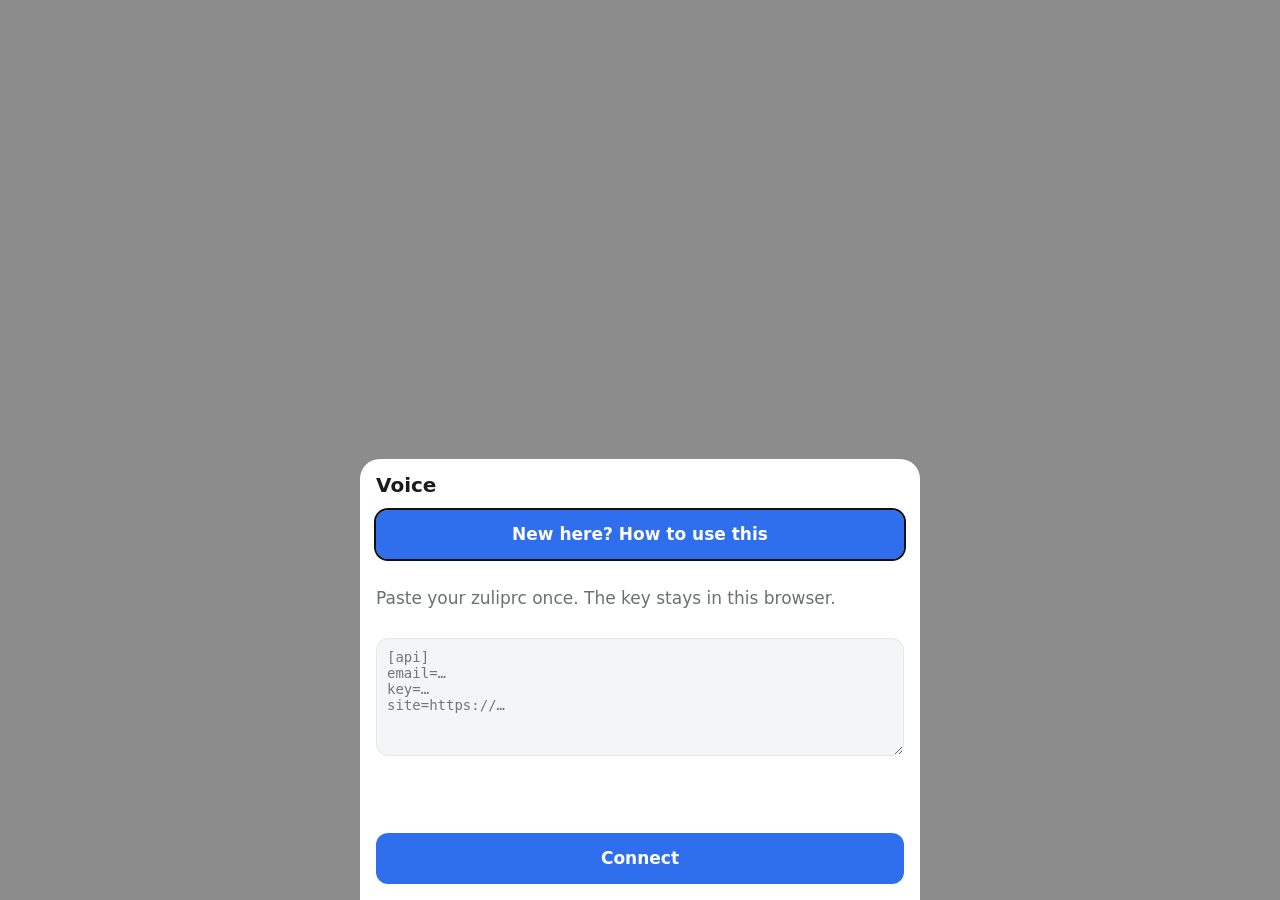
==== index.html @ 20e41943 "v2.0-44f4386be7: only the urgent channel is urgent" ====
<!doctype html>
<html lang="en">
<head>
<meta charset="utf-8">
<meta name="viewport" content="width=device-width,initial-scale=1,viewport-fit=cover,interactive-widget=resizes-content">
<meta name="theme-color" content="#ffffff" media="(prefers-color-scheme: light)">
<meta name="theme-color" content="#000000" media="(prefers-color-scheme: dark)">
<meta name="apple-mobile-web-app-capable" content="yes">
<meta name="color-scheme" content="light dark">
<title>Voice</title>
<link rel="stylesheet" href="app.css?v=44f4386be7">
</head>
<body>
<div id="app" hidden>
  <main id="feed" aria-label="Conversation"></main>
  <button id="jump" hidden>Jump to playing</button>
  <button id="first-unread" class="icon" aria-label="Scroll to first unread message"><svg viewBox="0 0 24 24" class="i"><path d="M6 4h12M12 20V9M6.5 14.5L12 9l5.5 5.5"/></svg></button>
  <div id="net" hidden>No connection. Messages and audio will resume by themselves.</div>
  <div id="banner" hidden></div>
  <!-- 🧑 "let's just move all the control to the bottom of the screen" -->
  <footer id="dock">
    <div id="mode-banner" hidden><b id="mode-name"></b> <span id="mode-hint"></span></div>
    <header id="bar">
      <button id="agent" class="chip" aria-label="Choose agent"><span id="agent-name">…</span><svg viewBox="0 0 24 24" class="i"><path d="M6 9l6 6 6-6"/></svg><b id="agent-unread" hidden></b></button>
      <span class="grow"></span>
      <button id="conn" class="chip quiet" aria-label="Connection and debug"><i id="conn-dot"></i><span id="conn-text"></span></button>
      <button id="settings" class="icon" aria-label="Settings"><svg viewBox="0 0 24 24" class="i"><circle cx="12" cy="12" r="3"/><path d="M12 2v3M12 19v3M2 12h3M19 12h3M4.9 4.9l2.1 2.1M17 17l2.1 2.1M4.9 19.1L7 17M17 7l2.1-2.1"/></svg></button>
    </header>
    <div id="transport">
      <button id="prev" class="icon" aria-label="Previous message"><svg viewBox="0 0 24 24" class="i"><path d="M6 5v14M19 5L9 12l10 7z"/></svg></button>
      <button id="play" class="icon big" aria-label="Play"><svg viewBox="0 0 24 24" class="i play"><path d="M8 5l11 7-11 7z"/></svg><svg viewBox="0 0 24 24" class="i pause"><path d="M8 5v14M16 5v14"/></svg><span class="spin"></span></button>
      <button id="next" class="icon" aria-label="Next message"><svg viewBox="0 0 24 24" class="i"><path d="M18 5v14M5 5l10 7-10 7z"/></svg></button>
      <button id="find" class="icon" aria-label="Switch agent"><svg viewBox="0 0 24 24" class="i"><circle cx="11" cy="11" r="6"/><path d="M16 16l4 4"/></svg></button>
      <span class="grow"></span>
      <button id="slower" class="icon sm" aria-label="Slower">−</button>
      <span id="rate">1.0×</span>
      <button id="faster" class="icon sm" aria-label="Faster">+</button>
      <button id="auto" class="chip" aria-pressed="true">Auto</button>
    </div>
    <form id="composer" autocomplete="off">
      <div id="field">
        <textarea id="draft" rows="1" placeholder="Message" enterkeyhint="send" aria-label="Message"></textarea>
        <canvas id="level" width="120" height="24" hidden></canvas>
      </div>
      <button type="button" id="cancel-rec" class="icon" aria-label="Discard recording" hidden><svg viewBox="0 0 24 24" class="i"><path d="M6 6l12 12M18 6L6 18"/></svg></button>
      <button type="button" id="next-unread" class="icon round" hidden aria-label="Next agent with unread messages"><span class="arrow">⇥</span><span id="next-unread-count"></span></button>
      <button type="button" id="prev-agent" class="icon round" hidden aria-label="Back to the previous agent"><span class="arrow">↩</span><span id="prev-agent-name"></span></button>
      <button type="button" id="attach" class="icon round" aria-label="Attach a file or photo"><svg viewBox="0 0 24 24" class="i"><path d="M21 11l-8.5 8.5a5 5 0 01-7-7L14 4a3.5 3.5 0 015 5l-8.5 8.5a2 2 0 01-3-3L15 7"/></svg></button><input type="file" id="attach-input" multiple hidden>
      <button type="button" id="listen" class="icon round" data-state="off" aria-label="Voice control: off"><svg viewBox="0 0 24 24" class="i"><path d="M3 12h2M7 8v8M11 5v14M15 8v8M19 10v4"/></svg><span id="listen-label"></span></button>
      <button type="button" id="mic" class="icon round" aria-label="Dictate"><svg viewBox="0 0 24 24" class="i mic"><rect x="9" y="3" width="6" height="12" rx="3"/><path d="M5 11a7 7 0 0014 0M12 18v3"/></svg><svg viewBox="0 0 24 24" class="i done"><path d="M5 13l4 4L19 7"/></svg></button>
      <button type="submit" id="send" class="icon round accent" aria-label="Send" disabled><svg viewBox="0 0 24 24" class="i"><path d="M12 19V5M5 12l7-7 7 7"/></svg></button>
    </form>
  </footer>
  <div id="toast" hidden></div>
  <div id="tap-flash" aria-hidden="true"></div>
</div>

<dialog id="picker" aria-label="Choose agent"><div class="sheet">
  <div class="sheet-head"><input id="search" type="search" placeholder="Search agents" autocomplete="off" autocapitalize="none" spellcheck="false"><button class="close icon" data-close aria-label="Close"><svg viewBox="0 0 24 24" class="i"><path d="M6 6l12 12M18 6L6 18"/></svg></button></div>
  <ul id="topics"></ul>
</div></dialog>

<dialog id="keys-sheet" aria-label="Keyboard shortcuts"><div class="sheet">
  <div class="sheet-head"><h2>Keyboard shortcuts</h2><button class="close icon" data-close aria-label="Close"><svg viewBox="0 0 24 24" class="i"><path d="M6 6l12 12M18 6L6 18"/></svg></button></div>
  <section><dl class="keys">
    <dt>Space</dt><dd>play / pause</dd>
    <dt>&larr; / &rarr;</dt><dd>previous / next chunk</dd>
    <dt>Shift + &larr; / &rarr;</dt><dd>previous / next message</dd>
    <dt>[ / ]</dt><dd>slower / faster</dd>
    <dt>a</dt><dd>auto-read on / off</dd>
    <dt>m</dt><dd>dictate; again: stop and keep text</dd>
    <dt>Esc</dt><dd>discard recording; leave the text box</dd>
    <dt>Enter</dt><dd>send (in the text box)</dd>
    <dt>i</dt><dd>type a reply</dd>
    <dt>/</dt><dd>find agent</dd>
    <dt>Alt + &uarr; / &darr;</dt><dd>previous / next agent in the list</dd>
    <dt>v</dt><dd>voice control on / off</dd>
    <dt>?</dt><dd>this list</dd>
  </dl></section>
</div></dialog>

<dialog id="settings-sheet" aria-label="Settings"><div class="sheet">
  <div class="sheet-head"><h2>Settings</h2><button class="close icon" data-close aria-label="Close"><svg viewBox="0 0 24 24" class="i"><path d="M6 6l12 12M18 6L6 18"/></svg></button></div>
  <section>
    <label class="row"><span>Autoplay new messages</span><input id="set-auto" type="checkbox"></label>
    <label class="row"><span>Voice control</span><input id="set-voice" type="checkbox"></label>
    <label class="row"><span>End phrase (default: tomato; to say the word itself, say "roo" or type it)</span><input id="set-phrase" type="text" autocapitalize="none" autocomplete="off" spellcheck="false" style="flex:1;max-width:55%;font:inherit;padding:6px 10px;border-radius:10px;border:1px solid var(--line);background:var(--panel);color:inherit"></label>
    <p class="muted" style="font-size:13px"><b><span class="mn" data-m="input">input</span> mode:</b> say the start word ("attention"), then talk: everything you say is your reply. Finish it with <b>tomato</b> (sends). Say <b>tornado</b> anywhere, in any mode, to cancel and discard at once (the old <b>cancel</b> still works through the server).<br><b><span class="mn" data-m="command">command</span> mode:</b> say the command word (default <b>potato</b>; a double thump) from standby on its own: no start word is needed. While input mode is open (including right after "attention") it does nothing. Now only commands are heard, nothing becomes text, and each one answers with a tick. They chain in one breath. Commands: <b>skip forward</b> / <b>skip backward</b> (add a count: <b>skip forward three</b>; up to ten; past the last chunk it ends reading), <b>previous message</b>, <b>next message</b>, <b>first unread</b> (or <b>unread</b>: scroll to the first unread message of this agent; playback is untouched), <b>again</b>, <b>stop</b>, <b>play</b>, <b>switch to NAME</b>, <b>switch back</b> (old <b>next</b>/<b>back</b> still work). Confirming a switch (<b>positive</b>) answers at once with the same double thump; then the new agent's unread messages start, or, if there are none, "Now on NAME" is spoken (never over a message); a falling pair means it was declined, cancelled or timed out. Answers to "Switch to NAME?": <b>positive</b> / <b>negative</b> (or yes / no), or <b>number one</b>, <b>number two</b>… Navigation and switching leave command mode; four seconds of quiet, or <b>tomato</b>, return to input mode with your draft kept.</p>
    <label class="row"><span>Cancel word (default: tornado; discards what you are saying, anywhere)</span><input id="set-cancel" type="text" autocapitalize="none" autocomplete="off" spellcheck="false" style="flex:1;max-width:55%;font:inherit;padding:6px 10px;border-radius:10px;border:1px solid var(--line);background:var(--panel);color:inherit"></label>
    <p class="muted" style="font-size:13px">Only the default cancel word is also recognised on the phone itself (instant). A different word is recognised by the server after you stop talking: slower.</p>
    <label class="row"><span>Command word (default: potato)</span><input id="set-cmd" type="text" autocapitalize="none" autocomplete="off" spellcheck="false" style="flex:1;max-width:55%;font:inherit;padding:6px 10px;border-radius:10px;border:1px solid var(--line);background:var(--panel);color:inherit"></label>
    <label class="row"><span>Start word (default: attention)</span><input id="set-start" type="text" autocapitalize="none" autocomplete="off" spellcheck="false" style="flex:1;max-width:55%;font:inherit;padding:6px 10px;border-radius:10px;border:1px solid var(--line);background:var(--panel);color:inherit"></label>
    <label class="row"><span>Long silence finishes a reply (seconds, 0 = off)</span><input id="set-silence" type="number" min="0" max="30" step="1" style="width:70px;font:inherit;padding:6px 10px;border-radius:10px;border:1px solid var(--line);background:var(--panel);color:inherit"></label>
    <label class="row"><span>On-device keyword recognition (on by default; uses about 300 MB more memory, turn off if the page reloads on its own)</span><input id="set-kws" type="checkbox"></label>
    <label class="row"><span>Ask "Switch to X?" before a voice switch with one clear match (off: switch at once; say switch again if it is wrong)</span><input id="set-switch-confirm" type="checkbox"></label>
    <label class="row"><span>Hide attachments</span><input id="set-hide-att" type="checkbox"></label>
    <label class="row"><span>Speed <b id="set-rate-text"></b></span><input id="set-rate" type="range" min="0.5" max="3" step="0.1"></label>
  </section>
  <section>
    <button id="open-keys" class="wide">Keyboard shortcuts (?)</button>
    <button id="open-debug" class="wide">Connection and debug log</button>
    <button id="reload" class="wide">Reload app</button>
  </section>
  <section>
    <p class="muted" id="account-text"></p>
    <button id="sign-out" class="wide danger">Sign out…</button>
  </section>
</div></dialog>

<dialog id="debug-sheet" aria-label="Debug"><div class="sheet full">
  <div class="sheet-head"><h2>Debug</h2><button class="close icon" data-close aria-label="Close"><svg viewBox="0 0 24 24" class="i"><path d="M6 6l12 12M18 6L6 18"/></svg></button></div>
  <pre id="debug-status"></pre>
  <div class="debug-actions"><button id="dbg-copy">Copy all</button><button id="dbg-send">Send to server</button><button id="dbg-ping">Test voice</button><button id="dbg-kick">Reconnect</button><button id="dbg-clear">Clear</button><button onclick="location.href='test.html'">Self-test</button></div>
  <pre id="debug-log"></pre>
</div></dialog>

<dialog id="login" aria-label="Sign in"><form class="sheet" id="login-form">
  <h2>Voice</h2>
  <a id="howto" href="using.html" target="_blank" rel="noopener">New here? How to use this</a>
  <p class="muted">Paste your zuliprc once. The key stays in this browser.</p>
  <textarea name="zuliprc" rows="6" required autocomplete="off" autocapitalize="none" spellcheck="false" placeholder="[api]&#10;email=…&#10;key=…&#10;site=https://…"></textarea>
  <p id="login-error" class="error" role="status"></p>
  <button class="wide accent">Connect</button>
</form></dialog>

<script type="module" src="app.mjs?v=44f4386be7"></script>
</body>
</html>
---- app.css ----
:root {
  --bg: #ffffff; --fg: #1b1b1f; --muted: #6b6f76; --line: #e6e7ea; --panel: #f4f5f7; --accent: #2f6fed; --accent-fg: #fff;
  --mine: #e9eef9; --hl: #fff2b8; --danger: #c62828; --ok: #2e9b57; --warn: #d9962b;
  --safe-b: env(safe-area-inset-bottom, 0px); --safe-t: env(safe-area-inset-top, 0px);
  font: 17px/1.45 -apple-system, system-ui, 'SF Pro Text', Roboto, sans-serif;
  -webkit-text-size-adjust: 100%;
}
@media (prefers-color-scheme: dark) {
  :root { --bg: #000; --fg: #ececf0; --muted: #8e9199; --line: #26272b; --panel: #17181b; --accent: #4c8dff; --mine: #1d2a44; --hl: #4a4220; --danger: #ff6b6b; }
}
* { box-sizing: border-box; -webkit-tap-highlight-color: transparent; }
/* 🧑 "Your thread switching UI on the web can be scrolled left and right. It should not be able to scroll horizontally." */
html, body { margin: 0; height: 100%; background: var(--bg); color: var(--fg); overscroll-behavior: none; overflow-x: hidden; }
body { position: fixed; inset: 0; }
[hidden] { display: none !important; }
button { font: inherit; color: inherit; background: none; border: 0; padding: 0; cursor: pointer; touch-action: manipulation; }
button:disabled { opacity: .35; }
.grow { flex: 1; }
.muted { color: var(--muted); }
.error { color: var(--danger); min-height: 1.4em; }
.i { width: 22px; height: 22px; fill: none; stroke: currentColor; stroke-width: 2; stroke-linecap: round; stroke-linejoin: round; display: block; }

#app { height: 100dvh; display: flex; flex-direction: column; position: relative; }

#bar { display: flex; align-items: center; gap: 4px; padding: 6px 8px 0 12px;
  background: color-mix(in srgb, var(--bg) 82%, transparent); backdrop-filter: blur(16px); -webkit-backdrop-filter: blur(16px); transition: transform .25s; }
#bar.away { transform: none; }   /* the bar sits in the bottom dock now: it never slides away */
.chip { display: inline-flex; align-items: center; gap: 4px; padding: 7px 12px; border-radius: 20px; background: var(--panel); font-weight: 600; max-width: 60vw; position: relative; }
.chip span { overflow: hidden; text-overflow: ellipsis; white-space: nowrap; }
.chip .i { width: 16px; height: 16px; flex: none; }
.chip.quiet { background: none; font-weight: 400; color: var(--muted); font-size: 13px; padding: 7px 8px; }
.chip[aria-pressed="true"] { background: var(--accent); color: var(--accent-fg); }
#agent-unread { background: var(--accent); color: var(--accent-fg); border-radius: 10px; font-size: 12px; padding: 0 6px; min-width: 18px; text-align: center; }
#conn-dot { width: 9px; height: 9px; border-radius: 50%; background: var(--ok); display: inline-block; margin-right: 5px; }
#conn[data-state="retrying"] #conn-dot, #conn[data-state="connecting"] #conn-dot { background: var(--warn); }
#conn[data-state="offline"] #conn-dot { background: var(--danger); }
#conn[data-state="live"] #conn-text { display: none; }
.icon { width: 44px; height: 44px; display: grid; place-items: center; border-radius: 50%; flex: none; }
.icon.sm { width: 32px; height: 32px; font-size: 22px; line-height: 1; }
.icon.big { width: 52px; height: 52px; background: var(--fg); color: var(--bg); position: relative; }
.icon.round { width: 40px; height: 40px; background: var(--panel); }
.icon.accent { background: var(--accent); color: var(--accent-fg); }
.icon.accent:disabled { background: var(--panel); color: var(--muted); opacity: 1; }

#feed { flex: 1; overflow-y: auto; -webkit-overflow-scrolling: touch; padding: calc(var(--safe-t) + 12px) 14px 12px; scroll-behavior: auto; overscroll-behavior: contain; }
.msg { margin: 0 0 14px; max-width: 100%; position: relative; }
.msg.agent { padding-left: 14px; }
.msg.agent.unread::before { content: ''; position: absolute; left: 0; top: .55em; width: 8px; height: 8px; border-radius: 50%; background: var(--accent); }
.msg.mine { display: flex; flex-direction: column; align-items: flex-end; }
.msg.mine .bubble { background: var(--mine); padding: 8px 14px; border-radius: 20px 20px 6px 20px; max-width: 85%; white-space: pre-wrap; overflow-wrap: anywhere; }
.msg.mine.sending .bubble { opacity: .55; }
.msg .state { font-size: 12px; color: var(--muted); margin-top: 2px; }
.msg .state:empty { display: none; }
.msg .state button { color: var(--accent); font-weight: 600; margin-left: 8px; }
.msg.failed .state { color: var(--danger); }
.title { font-size: 12px; color: var(--muted); letter-spacing: .02em; margin-bottom: 2px; }
.body p, .body li, .body h4 { margin: 0 0 .5em; overflow-wrap: anywhere; }
.body h4 { font-size: 1em; }
.body ul { margin: 0 0 .5em; padding-left: 1.2em; }
.body pre { background: var(--panel); border-radius: 10px; padding: 10px 12px; overflow-x: auto; font-size: 13px; margin: 0 0 .6em; -webkit-overflow-scrolling: touch; }
.body code { font: 14px ui-monospace, Menlo, monospace; background: var(--panel); border-radius: 4px; padding: 0 3px; }
.body pre code { background: none; padding: 0; }
.body a { color: var(--accent); }
.s { border-radius: 4px; -webkit-box-decoration-break: clone; box-decoration-break: clone; transition: background .15s; }
.s.now { background: var(--hl); }
.notice { text-align: center; color: var(--muted); font-size: 13px; margin: 8px 0 14px; }
.empty { text-align: center; color: var(--muted); margin-top: 30vh; }

#banner { margin: 0 12px 6px; padding: 9px 14px; border-radius: 14px; background: var(--panel); font-size: 14px; text-align: center; }
#banner.warn { background: color-mix(in srgb, var(--warn) 22%, var(--bg)); }
#banner.err { background: color-mix(in srgb, var(--danger) 20%, var(--bg)); }
#banner.tap { background: var(--accent); color: var(--accent-fg); font-weight: 600; }

#dock { border-top: 1px solid var(--line); background: var(--bg); padding-bottom: var(--safe-b); }
#transport { display: flex; align-items: center; gap: 2px; padding: 4px 8px 0; height: 60px; overflow: hidden; transition: height .2s, opacity .2s, padding .2s; }
#dock.min #transport { height: 0; opacity: 0; padding-top: 0; }
#rate { font-variant-numeric: tabular-nums; font-size: 14px; min-width: 34px; text-align: center; }
#play .pause, #play .spin { display: none; }
#play[data-state="playing"] .play { display: none; }
#play[data-state="playing"] .pause { display: block; }
#play[data-state="loading"] .play, #play[data-state="loading"] .pause { display: none; }
#play[data-state="loading"] .spin { display: block; }
.spin { width: 22px; height: 22px; border-radius: 50%; border: 3px solid color-mix(in srgb, var(--bg) 30%, transparent); border-top-color: var(--bg); animation: spin .8s linear infinite; }
@keyframes spin { to { transform: rotate(360deg); } }
#play[data-state="error"] { background: var(--danger); }
#composer { display: flex; align-items: flex-end; gap: 6px; padding: 6px 10px 8px; }
#field { flex: 1; background: var(--panel); border-radius: 22px; padding: 0 14px; min-height: 40px; display: flex; align-items: center; position: relative; }
#draft { flex: 1; width: 100%; font: inherit; font-size: 17px; color: inherit; background: none; border: 0; outline: 0; resize: none; padding: 8px 0; max-height: 40vh; line-height: 1.35; }
#level { position: absolute; right: 10px; bottom: 8px; width: 60px; height: 12px; opacity: .85; }
#mic .done { display: none; }
#composer.rec #mic { background: var(--danger); color: #fff; }
#composer.rec #mic .mic { display: none; }
#composer.rec #mic .done { display: block; }
#composer.rec #draft { padding-right: 64px; }

#toast { position: absolute; left: 50%; bottom: calc(170px + var(--safe-b)); transform: translateX(-50%); background: var(--fg); color: var(--bg); padding: 9px 16px; border-radius: 18px; font-size: 14px; max-width: 90vw; z-index: 9; }
#toast button { color: var(--accent); margin-left: 12px; font-weight: 600; filter: brightness(1.3); }

dialog { border: 0; padding: 0; background: var(--bg); color: var(--fg); width: min(100vw, 560px); max-width: 100vw; max-height: 86dvh; margin: auto auto 0; border-radius: 20px 20px 0 0; }
dialog.top { top: 0; margin: 0 auto auto; border-radius: 0 0 20px 20px; padding-top: var(--safe-t, env(safe-area-inset-top, 0px)); max-height: 60dvh; }
dialog.top .sheet { max-height: 60dvh; }
dialog::backdrop { background: rgba(0,0,0,.45); }
.sheet { box-sizing: border-box; padding: 12px 16px calc(16px + var(--safe-b)); display: flex; flex-direction: column; gap: 10px; max-height: 86dvh; overflow: auto; -webkit-overflow-scrolling: touch; overscroll-behavior: contain; }
.sheet > * { flex-shrink: 0; }
.sheet.full { height: 86dvh; }
.sheet-head { display: flex; align-items: center; gap: 8px; }
.sheet-head h2, #login h2 { margin: 0; font-size: 20px; flex: 1; }
.sheet-head input { flex: 1; font: inherit; border: 0; background: var(--panel); border-radius: 12px; padding: 10px 14px; color: inherit; outline: 0; }
#topics { list-style: none; margin: 0; padding: 0; overflow-y: auto; flex-shrink: 1; min-height: 0; -webkit-overflow-scrolling: touch; }
#topics li { display: flex; flex-direction: column; gap: 1px; padding: 11px 6px; border-bottom: 1px solid var(--line); position: relative; }
#topics li[aria-current="true"] { background: var(--panel); border-radius: 10px; }
#topics .name { font-weight: 600; }
#topics .snip { color: var(--muted); font-size: 14px; overflow: hidden; text-overflow: ellipsis; white-space: nowrap; }
#topics .badge { position: absolute; right: 8px; top: 12px; background: var(--accent); color: var(--accent-fg); border-radius: 10px; font-size: 12px; padding: 0 7px; }
section { display: flex; flex-direction: column; gap: 8px; }
.row { display: flex; justify-content: space-between; align-items: center; gap: 12px; padding: 8px 0; }
.row input[type=range] { flex: 1; max-width: 55%; }
.row input[type=checkbox] { width: 24px; height: 24px; }
button.wide { padding: 13px; border-radius: 12px; background: var(--panel); font-weight: 600; width: 100%; }
button.wide.accent { background: var(--accent); color: var(--accent-fg); }
button.wide.danger { color: var(--danger); }
#login-form textarea { font: 14px ui-monospace, monospace; border-radius: 12px; border: 1px solid var(--line); background: var(--panel); color: inherit; padding: 10px; }
pre { margin: 0; font: 12px/1.35 ui-monospace, Menlo, monospace; white-space: pre-wrap; overflow-wrap: anywhere; }
#debug-status { background: var(--panel); padding: 10px; border-radius: 10px; max-height: 30dvh; overflow: auto; -webkit-overflow-scrolling: touch; }
#debug-log { flex: 1 1 0; min-height: 120px; overflow: auto; -webkit-overflow-scrolling: touch; overscroll-behavior: contain; user-select: text; -webkit-user-select: text; }
.debug-actions { display: flex; gap: 8px; flex-wrap: wrap; }
.debug-actions button { padding: 9px 14px; border-radius: 10px; background: var(--panel); font-weight: 600; }

/* Long or recording text: the text box full width on top, the buttons on one row below it (thumb reach). */
#composer { flex-wrap: wrap; justify-content: flex-end; align-items: center; }
#composer.tall #field { order: 1; flex: 1 0 100%; }
#composer.tall > button { order: 2; }
#composer.tall #cancel-rec { margin-right: auto; }
#net { margin: 0 12px 6px; padding: 7px 14px; border-radius: 14px; font-size: 13px; text-align: center; background: color-mix(in srgb, var(--warn) 22%, var(--bg)); }
#first-unread { position: absolute; right: 8px; bottom: calc(150px + var(--safe-b)); z-index: 6; width: 36px; height: 36px; background: var(--panel); color: var(--fg); opacity: .85; box-shadow: 0 1px 8px rgba(0,0,0,.25); }
#jump { position: absolute; left: 50%; transform: translateX(-50%); bottom: calc(180px + var(--safe-b)); z-index: 6; background: var(--accent); color: var(--accent-fg); padding: 8px 16px; border-radius: 18px; font-weight: 600; box-shadow: 0 2px 10px rgba(0,0,0,.25); }

.atts { margin: 4px 0 8px; display: flex; flex-direction: column; gap: 6px; }
.msg.mine .atts { align-items: flex-end; }
.att .attimg { display: block; max-width: 100%; max-height: 50vh; border-radius: 12px; background: var(--panel); min-height: 60px; }
.att.chip .chipbtn { background: var(--panel); border-radius: 14px; padding: 6px 12px; font-size: 14px; max-width: 100%; overflow: hidden; text-overflow: ellipsis; white-space: nowrap; }
#howto { display: block; text-align: center; padding: 12px; border-radius: 12px; background: var(--accent); color: var(--accent-fg); font-weight: 700; text-decoration: none; }
#listen[data-state='on'] { opacity: .6; }
#listen[data-state='heard'] { opacity: 1; background: var(--accent); }
#listen { position: relative; }
#listen-label { display: none; }
#listen[data-state='listening'] { background: var(--accent); color: var(--accent-fg); }
#listen[data-state='on'] { background: color-mix(in srgb, var(--accent) 35%, var(--panel)); }
#listen[data-state='waiting'] { outline: 2px dashed var(--warn); }
#listen[data-state='heard'], #listen[data-state='dictating'], #listen[data-state='sending'] { background: var(--danger); color: #fff; }
#prev-agent-name { display: none; }
#prev-agent .arrow { font-size: 20px; line-height: 1; }

.footer { margin: 2px 0 8px; font-size: 13px; color: var(--muted); }
.footer-chip { background: var(--panel); border-radius: 12px; padding: 3px 10px; font-size: 12px; }
.footer-text { white-space: pre-wrap; margin-top: 4px; }
@media (max-width: 899px) { .footer:not(.open) .footer-text { display: none; } }
@media (min-width: 900px) { .footer-chip { display: none; } }
#tap-flash { position: absolute; left: 50%; top: 45%; transform: translate(-50%, -50%) scale(.8); font-size: 44px; opacity: 0; pointer-events: none; z-index: 8; background: color-mix(in srgb, var(--bg) 80%, transparent); border-radius: 50%; width: 90px; height: 90px; display: grid; place-items: center; }
#tap-flash.show { animation: flash .7s ease-out; }
@keyframes flash { 0% { opacity: .95; transform: translate(-50%, -50%) scale(.8); } 100% { opacity: 0; transform: translate(-50%, -50%) scale(1.15); } }
#listen[data-state='command'] { background: var(--warn); color: #000; }
#topics .chan { font-size: 11px; color: var(--muted, #888); border: 1px solid var(--line); border-radius: 8px; padding: 1px 6px; margin-left: 6px; white-space: nowrap; }

.keys { display: grid; grid-template-columns: auto 1fr; gap: 6px 16px; margin: 0; padding: 4px 16px 16px; }
.keys dt { font-weight: 700; white-space: nowrap; }
.keys dd { margin: 0; }
html.picker-open, html.picker-open body { position: fixed; inset: 0; width: 100%; overflow: hidden; overscroll-behavior: none; touch-action: none; }
#picker { overscroll-behavior: contain; }
#picker #topics { touch-action: pan-y; overscroll-behavior: contain; }
#picker::backdrop { touch-action: none; }
#composer.warming #mic { background: var(--warn, #d9a400); animation: mic-warm 0.9s ease-in-out infinite; }
#composer.warming #level { visibility: hidden; }
@keyframes mic-warm { 50% { opacity: .45; } }
#next-unread { position: relative; }
#next-unread .arrow { font-size: 20px; line-height: 1; }
#next-unread-count { position: absolute; top: -2px; right: -2px; background: var(--accent); color: var(--accent-fg); border-radius: 9px; font-size: 11px; min-width: 16px; line-height: 16px; text-align: center; }
.msg.agent .mark-read { display: none; margin: 6px 0 0 auto; font-size: 13px; padding: 4px 12px; border-radius: 14px; background: var(--panel); color: var(--muted, inherit); border: 0; }
.msg.agent.unread .mark-read { display: block; }
.body .table-wrap { overflow-x: auto; -webkit-overflow-scrolling: touch; margin: 0 0 .6em; border: 1px solid var(--panel); border-radius: 10px; }
.body table { border-collapse: collapse; font-size: 13px; width: max-content; min-width: 100%; }
.body th, .body td { padding: 6px 10px; text-align: left; vertical-align: top; border-bottom: 1px solid var(--panel); }
.body th { background: var(--panel); font-weight: 600; white-space: nowrap; }
.body tr:last-child td { border-bottom: 0; }
.att .attcap { display: flex; align-items: center; gap: 8px; margin-top: 4px; font-size: 13px; color: var(--muted, inherit); opacity: .85; }
.att .attname { flex: 1; min-width: 0; overflow-wrap: anywhere; user-select: text; -webkit-user-select: text; }
.att .atthide { background: var(--panel); border: 0; border-radius: 12px; padding: 3px 10px; font-size: 12px; color: inherit; }
#attach .i { stroke: currentColor; fill: none; stroke-width: 2; stroke-linecap: round; stroke-linejoin: round; }

/* mode banner: what the beats mean, for anyone who looks */
#mode-banner { margin: 6px 8px 0; padding: 8px 12px; border-radius: 10px; font-size: 14px; line-height: 1.35; color: #fff; box-shadow: 0 2px 10px rgba(0,0,0,.25); }
#mode-banner[data-mode='input'] { background: #1f7a4d; }
#mode-banner[data-mode='command'] { background: #8a4b0f; }
#mode-banner b { margin-right: 4px; }
/* 🧑 "Your agent switching window can still be scrolled left and right. Fix that.": nothing in the picker may be wider than the screen, and it only scrolls up and down */
#picker, #picker .sheet, #picker #topics { overflow-x: hidden; max-width: 100vw; touch-action: pan-y; }
#picker .sheet > *, #picker #topics li { min-width: 0; max-width: 100%; box-sizing: border-box; }
#picker #topics .name { overflow-wrap: anywhere; padding-right: 36px; }
/* 🧑 "That interface should also have the search bar at the bottom. And elements. Arranged to go bottom up.": the search row sits at the bottom, the first agent right above it, later ones further up */
#picker .sheet { flex-direction: column-reverse; }
#picker #topics { display: flex; flex-direction: column-reverse; }
#picker #topics li { flex-shrink: 0; }

.msg.flash-unread { animation: flash-unread 1.6s ease-out; }
@keyframes flash-unread { 0%, 40% { background: var(--hl); } 100% { background: transparent; } }
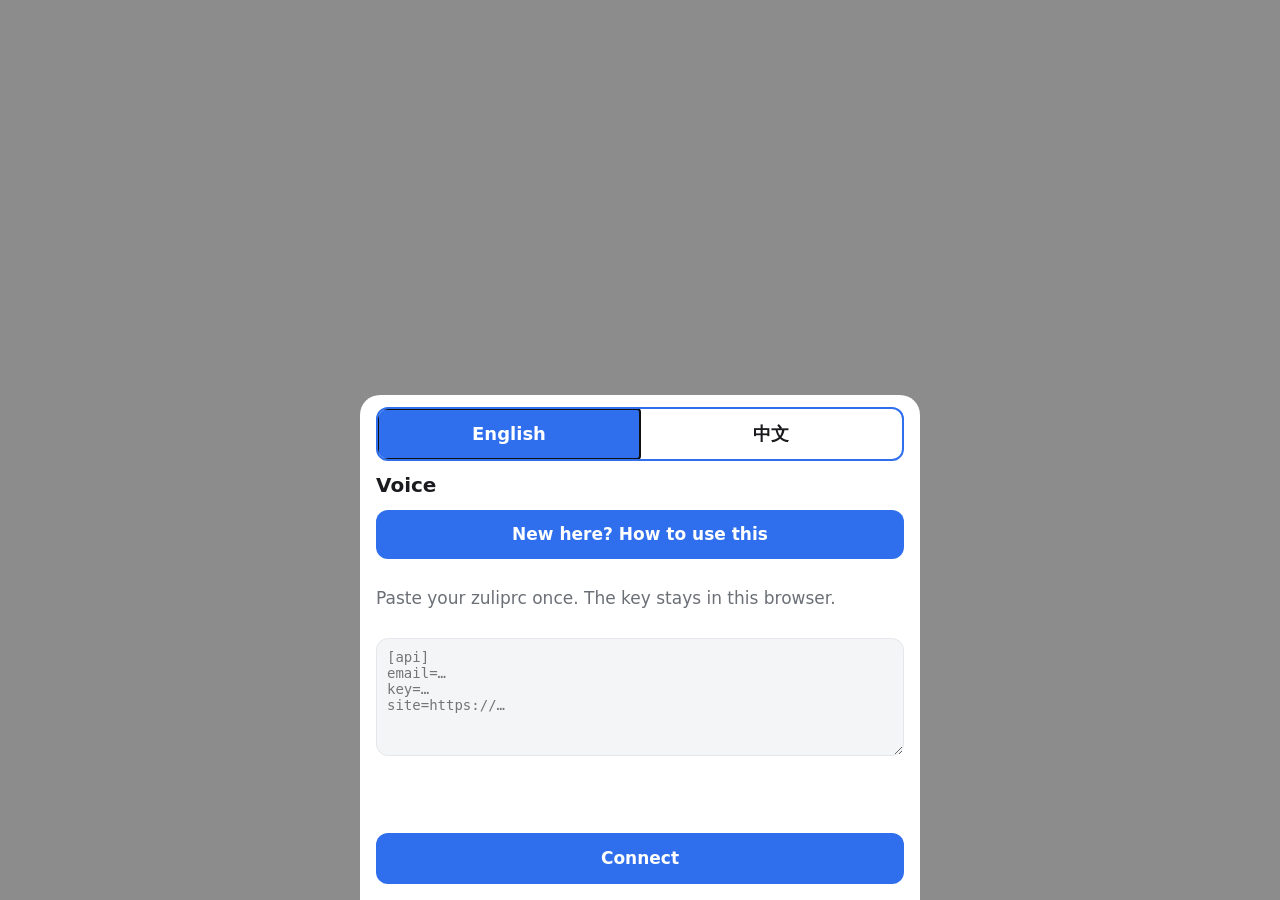
==== commit cad9b7e4: "v2.0-ac6a0023e3: sign-in screen language switch (English | 中文)" ====
--- a/index.html
+++ b/index.html
@@ -8,121 +8,123 @@
 <meta name="apple-mobile-web-app-capable" content="yes">
 <meta name="color-scheme" content="light dark">
 <title>Voice</title>
-<link rel="stylesheet" href="app.css?v=44f4386be7">
+<link rel="stylesheet" href="app.css?v=ac6a0023e3">
 </head>
 <body>
 <div id="app" hidden>
-  <main id="feed" aria-label="Conversation"></main>
-  <button id="jump" hidden>Jump to playing</button>
-  <button id="first-unread" class="icon" aria-label="Scroll to first unread message"><svg viewBox="0 0 24 24" class="i"><path d="M6 4h12M12 20V9M6.5 14.5L12 9l5.5 5.5"/></svg></button>
-  <div id="net" hidden>No connection. Messages and audio will resume by themselves.</div>
+  <main id="feed" data-i18n-aria="conversation" aria-label="Conversation"></main>
+  <button id="jump" hidden data-i18n="jump">Jump to playing</button>
+  <button id="first-unread" class="icon" data-i18n-aria="first-unread" aria-label="Scroll to first unread message"><svg viewBox="0 0 24 24" class="i"><path d="M6 4h12M12 20V9M6.5 14.5L12 9l5.5 5.5"/></svg></button>
+  <div id="net" hidden data-i18n="net.off">No connection. Messages and audio will resume by themselves.</div>
   <div id="banner" hidden></div>
   <!-- 🧑 "let's just move all the control to the bottom of the screen" -->
   <footer id="dock">
     <div id="mode-banner" hidden><b id="mode-name"></b> <span id="mode-hint"></span></div>
     <header id="bar">
-      <button id="agent" class="chip" aria-label="Choose agent"><span id="agent-name">…</span><svg viewBox="0 0 24 24" class="i"><path d="M6 9l6 6 6-6"/></svg><b id="agent-unread" hidden></b></button>
+      <button id="agent" class="chip" data-i18n-aria="agent.chooseAria" aria-label="Choose agent"><span id="agent-name">…</span><svg viewBox="0 0 24 24" class="i"><path d="M6 9l6 6 6-6"/></svg><b id="agent-unread" hidden></b></button>
       <span class="grow"></span>
-      <button id="conn" class="chip quiet" aria-label="Connection and debug"><i id="conn-dot"></i><span id="conn-text"></span></button>
-      <button id="settings" class="icon" aria-label="Settings"><svg viewBox="0 0 24 24" class="i"><circle cx="12" cy="12" r="3"/><path d="M12 2v3M12 19v3M2 12h3M19 12h3M4.9 4.9l2.1 2.1M17 17l2.1 2.1M4.9 19.1L7 17M17 7l2.1-2.1"/></svg></button>
+      <button id="conn" class="chip quiet" data-i18n-aria="conn.aria" aria-label="Connection and debug"><i id="conn-dot"></i><span id="conn-text"></span></button>
+      <button id="settings" class="icon" data-i18n-aria="settings" aria-label="Settings"><svg viewBox="0 0 24 24" class="i"><circle cx="12" cy="12" r="3"/><path d="M12 2v3M12 19v3M2 12h3M19 12h3M4.9 4.9l2.1 2.1M17 17l2.1 2.1M4.9 19.1L7 17M17 7l2.1-2.1"/></svg></button>
     </header>
     <div id="transport">
-      <button id="prev" class="icon" aria-label="Previous message"><svg viewBox="0 0 24 24" class="i"><path d="M6 5v14M19 5L9 12l10 7z"/></svg></button>
-      <button id="play" class="icon big" aria-label="Play"><svg viewBox="0 0 24 24" class="i play"><path d="M8 5l11 7-11 7z"/></svg><svg viewBox="0 0 24 24" class="i pause"><path d="M8 5v14M16 5v14"/></svg><span class="spin"></span></button>
-      <button id="next" class="icon" aria-label="Next message"><svg viewBox="0 0 24 24" class="i"><path d="M18 5v14M5 5l10 7-10 7z"/></svg></button>
-      <button id="find" class="icon" aria-label="Switch agent"><svg viewBox="0 0 24 24" class="i"><circle cx="11" cy="11" r="6"/><path d="M16 16l4 4"/></svg></button>
+      <button id="prev" class="icon" data-i18n-aria="prev" aria-label="Previous message"><svg viewBox="0 0 24 24" class="i"><path d="M6 5v14M19 5L9 12l10 7z"/></svg></button>
+      <button id="play" class="icon big" data-i18n-aria="play" aria-label="Play"><svg viewBox="0 0 24 24" class="i play"><path d="M8 5l11 7-11 7z"/></svg><svg viewBox="0 0 24 24" class="i pause"><path d="M8 5v14M16 5v14"/></svg><span class="spin"></span></button>
+      <button id="next" class="icon" data-i18n-aria="next" aria-label="Next message"><svg viewBox="0 0 24 24" class="i"><path d="M18 5v14M5 5l10 7-10 7z"/></svg></button>
+      <button id="find" class="icon" data-i18n-aria="find.aria" aria-label="Switch agent"><svg viewBox="0 0 24 24" class="i"><circle cx="11" cy="11" r="6"/><path d="M16 16l4 4"/></svg></button>
       <span class="grow"></span>
-      <button id="slower" class="icon sm" aria-label="Slower">−</button>
+      <button id="slower" class="icon sm" data-i18n-aria="slower" aria-label="Slower">−</button>
       <span id="rate">1.0×</span>
-      <button id="faster" class="icon sm" aria-label="Faster">+</button>
-      <button id="auto" class="chip" aria-pressed="true">Auto</button>
+      <button id="faster" class="icon sm" data-i18n-aria="faster" aria-label="Faster">+</button>
+      <button id="auto" class="chip" aria-pressed="true" data-i18n="auto">Auto</button>
     </div>
     <form id="composer" autocomplete="off">
       <div id="field">
-        <textarea id="draft" rows="1" placeholder="Message" enterkeyhint="send" aria-label="Message"></textarea>
+        <textarea id="draft" rows="1" placeholder="Message" data-i18n-ph="message" enterkeyhint="send" data-i18n-aria="message" aria-label="Message"></textarea>
         <canvas id="level" width="120" height="24" hidden></canvas>
       </div>
-      <button type="button" id="cancel-rec" class="icon" aria-label="Discard recording" hidden><svg viewBox="0 0 24 24" class="i"><path d="M6 6l12 12M18 6L6 18"/></svg></button>
-      <button type="button" id="next-unread" class="icon round" hidden aria-label="Next agent with unread messages"><span class="arrow">⇥</span><span id="next-unread-count"></span></button>
-      <button type="button" id="prev-agent" class="icon round" hidden aria-label="Back to the previous agent"><span class="arrow">↩</span><span id="prev-agent-name"></span></button>
-      <button type="button" id="attach" class="icon round" aria-label="Attach a file or photo"><svg viewBox="0 0 24 24" class="i"><path d="M21 11l-8.5 8.5a5 5 0 01-7-7L14 4a3.5 3.5 0 015 5l-8.5 8.5a2 2 0 01-3-3L15 7"/></svg></button><input type="file" id="attach-input" multiple hidden>
+      <button type="button" id="cancel-rec" class="icon" data-i18n-aria="cancel-rec" aria-label="Discard recording" hidden><svg viewBox="0 0 24 24" class="i"><path d="M6 6l12 12M18 6L6 18"/></svg></button>
+      <button type="button" id="next-unread" class="icon round" hidden data-i18n-aria="next-unread" aria-label="Next agent with unread messages"><span class="arrow">⇥</span><span id="next-unread-count"></span></button>
+      <button type="button" id="prev-agent" class="icon round" hidden data-i18n-aria="prev-agent" aria-label="Back to the previous agent"><span class="arrow">↩</span><span id="prev-agent-name"></span></button>
+      <button type="button" id="attach" class="icon round" data-i18n-aria="attach" aria-label="Attach a file or photo"><svg viewBox="0 0 24 24" class="i"><path d="M21 11l-8.5 8.5a5 5 0 01-7-7L14 4a3.5 3.5 0 015 5l-8.5 8.5a2 2 0 01-3-3L15 7"/></svg></button><input type="file" id="attach-input" multiple hidden>
       <button type="button" id="listen" class="icon round" data-state="off" aria-label="Voice control: off"><svg viewBox="0 0 24 24" class="i"><path d="M3 12h2M7 8v8M11 5v14M15 8v8M19 10v4"/></svg><span id="listen-label"></span></button>
-      <button type="button" id="mic" class="icon round" aria-label="Dictate"><svg viewBox="0 0 24 24" class="i mic"><rect x="9" y="3" width="6" height="12" rx="3"/><path d="M5 11a7 7 0 0014 0M12 18v3"/></svg><svg viewBox="0 0 24 24" class="i done"><path d="M5 13l4 4L19 7"/></svg></button>
-      <button type="submit" id="send" class="icon round accent" aria-label="Send" disabled><svg viewBox="0 0 24 24" class="i"><path d="M12 19V5M5 12l7-7 7 7"/></svg></button>
+      <button type="button" id="mic" class="icon round" data-i18n-aria="dictate" aria-label="Dictate"><svg viewBox="0 0 24 24" class="i mic"><rect x="9" y="3" width="6" height="12" rx="3"/><path d="M5 11a7 7 0 0014 0M12 18v3"/></svg><svg viewBox="0 0 24 24" class="i done"><path d="M5 13l4 4L19 7"/></svg></button>
+      <button type="submit" id="send" class="icon round accent" data-i18n-aria="send" aria-label="Send" disabled><svg viewBox="0 0 24 24" class="i"><path d="M12 19V5M5 12l7-7 7 7"/></svg></button>
     </form>
   </footer>
   <div id="toast" hidden></div>
   <div id="tap-flash" aria-hidden="true"></div>
 </div>
 
-<dialog id="picker" aria-label="Choose agent"><div class="sheet">
-  <div class="sheet-head"><input id="search" type="search" placeholder="Search agents" autocomplete="off" autocapitalize="none" spellcheck="false"><button class="close icon" data-close aria-label="Close"><svg viewBox="0 0 24 24" class="i"><path d="M6 6l12 12M18 6L6 18"/></svg></button></div>
+<dialog id="picker" data-i18n-aria="agent.chooseAria" aria-label="Choose agent"><div class="sheet">
+  <div class="sheet-head"><input id="search" type="search" placeholder="Search agents" data-i18n-ph="search.ph" autocomplete="off" autocapitalize="none" spellcheck="false"><button class="close icon" data-close data-i18n-aria="close" aria-label="Close"><svg viewBox="0 0 24 24" class="i"><path d="M6 6l12 12M18 6L6 18"/></svg></button></div>
   <ul id="topics"></ul>
 </div></dialog>
 
-<dialog id="keys-sheet" aria-label="Keyboard shortcuts"><div class="sheet">
-  <div class="sheet-head"><h2>Keyboard shortcuts</h2><button class="close icon" data-close aria-label="Close"><svg viewBox="0 0 24 24" class="i"><path d="M6 6l12 12M18 6L6 18"/></svg></button></div>
+<dialog id="keys-sheet" data-i18n-aria="keys.title" aria-label="Keyboard shortcuts"><div class="sheet">
+  <div class="sheet-head"><h2 data-i18n="keys.title">Keyboard shortcuts</h2><button class="close icon" data-close data-i18n-aria="close" aria-label="Close"><svg viewBox="0 0 24 24" class="i"><path d="M6 6l12 12M18 6L6 18"/></svg></button></div>
   <section><dl class="keys">
-    <dt>Space</dt><dd>play / pause</dd>
-    <dt>&larr; / &rarr;</dt><dd>previous / next chunk</dd>
-    <dt>Shift + &larr; / &rarr;</dt><dd>previous / next message</dd>
-    <dt>[ / ]</dt><dd>slower / faster</dd>
-    <dt>a</dt><dd>auto-read on / off</dd>
-    <dt>m</dt><dd>dictate; again: stop and keep text</dd>
-    <dt>Esc</dt><dd>discard recording; leave the text box</dd>
-    <dt>Enter</dt><dd>send (in the text box)</dd>
-    <dt>i</dt><dd>type a reply</dd>
-    <dt>/</dt><dd>find agent</dd>
-    <dt>Alt + &uarr; / &darr;</dt><dd>previous / next agent in the list</dd>
-    <dt>v</dt><dd>voice control on / off</dd>
-    <dt>?</dt><dd>this list</dd>
+    <dt>Space</dt><dd data-i18n="k.space">play / pause</dd>
+    <dt>&larr; / &rarr;</dt><dd data-i18n="k.arrows">previous / next chunk</dd>
+    <dt>Shift + &larr; / &rarr;</dt><dd data-i18n="k.shiftarrows">previous / next message</dd>
+    <dt>[ / ]</dt><dd data-i18n="k.speed">slower / faster</dd>
+    <dt>a</dt><dd data-i18n="k.a">auto-read on / off</dd>
+    <dt>m</dt><dd data-i18n="k.m">dictate; again: stop and keep text</dd>
+    <dt>Esc</dt><dd data-i18n="k.esc">discard recording; leave the text box</dd>
+    <dt>Enter</dt><dd data-i18n="k.enter">send (in the text box)</dd>
+    <dt>i</dt><dd data-i18n="k.i">type a reply</dd>
+    <dt>/</dt><dd data-i18n="k.slash">find agent</dd>
+    <dt>Alt + &uarr; / &darr;</dt><dd data-i18n="k.alt">previous / next agent in the list</dd>
+    <dt>v</dt><dd data-i18n="k.v">voice control on / off</dd>
+    <dt>?</dt><dd data-i18n="k.q">this list</dd>
   </dl></section>
 </div></dialog>
 
-<dialog id="settings-sheet" aria-label="Settings"><div class="sheet">
-  <div class="sheet-head"><h2>Settings</h2><button class="close icon" data-close aria-label="Close"><svg viewBox="0 0 24 24" class="i"><path d="M6 6l12 12M18 6L6 18"/></svg></button></div>
+<dialog id="settings-sheet" data-i18n-aria="settings" aria-label="Settings"><div class="sheet">
+  <div class="sheet-head"><h2 data-i18n="set.title">Settings</h2><button class="close icon" data-close data-i18n-aria="close" aria-label="Close"><svg viewBox="0 0 24 24" class="i"><path d="M6 6l12 12M18 6L6 18"/></svg></button></div>
   <section>
-    <label class="row"><span>Autoplay new messages</span><input id="set-auto" type="checkbox"></label>
-    <label class="row"><span>Voice control</span><input id="set-voice" type="checkbox"></label>
-    <label class="row"><span>End phrase (default: tomato; to say the word itself, say "roo" or type it)</span><input id="set-phrase" type="text" autocapitalize="none" autocomplete="off" spellcheck="false" style="flex:1;max-width:55%;font:inherit;padding:6px 10px;border-radius:10px;border:1px solid var(--line);background:var(--panel);color:inherit"></label>
-    <p class="muted" style="font-size:13px"><b><span class="mn" data-m="input">input</span> mode:</b> say the start word ("attention"), then talk: everything you say is your reply. Finish it with <b>tomato</b> (sends). Say <b>tornado</b> anywhere, in any mode, to cancel and discard at once (the old <b>cancel</b> still works through the server).<br><b><span class="mn" data-m="command">command</span> mode:</b> say the command word (default <b>potato</b>; a double thump) from standby on its own: no start word is needed. While input mode is open (including right after "attention") it does nothing. Now only commands are heard, nothing becomes text, and each one answers with a tick. They chain in one breath. Commands: <b>skip forward</b> / <b>skip backward</b> (add a count: <b>skip forward three</b>; up to ten; past the last chunk it ends reading), <b>previous message</b>, <b>next message</b>, <b>first unread</b> (or <b>unread</b>: scroll to the first unread message of this agent; playback is untouched), <b>again</b>, <b>stop</b>, <b>play</b>, <b>switch to NAME</b>, <b>switch back</b> (old <b>next</b>/<b>back</b> still work). Confirming a switch (<b>positive</b>) answers at once with the same double thump; then the new agent's unread messages start, or, if there are none, "Now on NAME" is spoken (never over a message); a falling pair means it was declined, cancelled or timed out. Answers to "Switch to NAME?": <b>positive</b> / <b>negative</b> (or yes / no), or <b>number one</b>, <b>number two</b>… Navigation and switching leave command mode; four seconds of quiet, or <b>tomato</b>, return to input mode with your draft kept.</p>
-    <label class="row"><span>Cancel word (default: tornado; discards what you are saying, anywhere)</span><input id="set-cancel" type="text" autocapitalize="none" autocomplete="off" spellcheck="false" style="flex:1;max-width:55%;font:inherit;padding:6px 10px;border-radius:10px;border:1px solid var(--line);background:var(--panel);color:inherit"></label>
-    <p class="muted" style="font-size:13px">Only the default cancel word is also recognised on the phone itself (instant). A different word is recognised by the server after you stop talking: slower.</p>
-    <label class="row"><span>Command word (default: potato)</span><input id="set-cmd" type="text" autocapitalize="none" autocomplete="off" spellcheck="false" style="flex:1;max-width:55%;font:inherit;padding:6px 10px;border-radius:10px;border:1px solid var(--line);background:var(--panel);color:inherit"></label>
-    <label class="row"><span>Start word (default: attention)</span><input id="set-start" type="text" autocapitalize="none" autocomplete="off" spellcheck="false" style="flex:1;max-width:55%;font:inherit;padding:6px 10px;border-radius:10px;border:1px solid var(--line);background:var(--panel);color:inherit"></label>
-    <label class="row"><span>Long silence finishes a reply (seconds, 0 = off)</span><input id="set-silence" type="number" min="0" max="30" step="1" style="width:70px;font:inherit;padding:6px 10px;border-radius:10px;border:1px solid var(--line);background:var(--panel);color:inherit"></label>
-    <label class="row"><span>On-device keyword recognition (on by default; uses about 300 MB more memory, turn off if the page reloads on its own)</span><input id="set-kws" type="checkbox"></label>
-    <label class="row"><span>Ask "Switch to X?" before a voice switch with one clear match (off: switch at once; say switch again if it is wrong)</span><input id="set-switch-confirm" type="checkbox"></label>
-    <label class="row"><span>Hide attachments</span><input id="set-hide-att" type="checkbox"></label>
-    <label class="row"><span>Speed <b id="set-rate-text"></b></span><input id="set-rate" type="range" min="0.5" max="3" step="0.1"></label>
+    <label class="row"><span data-i18n="set.language">Language</span><select id="set-lang" style="font:inherit;padding:6px 10px;border-radius:10px;border:1px solid var(--line);background:var(--panel);color:inherit"><option value="en">English</option><option value="zh">中文</option></select></label>
+    <label class="row"><span data-i18n="set.autoplay">Autoplay new messages</span><input id="set-auto" type="checkbox"></label>
+    <label class="row"><span data-i18n="set.voice">Voice control</span><input id="set-voice" type="checkbox"></label>
+    <label class="row"><span data-i18n="set.phrase">End phrase (default: tomato; to say the word itself, say "roo" or type it)</span><input id="set-phrase" type="text" autocapitalize="none" autocomplete="off" spellcheck="false" style="flex:1;max-width:55%;font:inherit;padding:6px 10px;border-radius:10px;border:1px solid var(--line);background:var(--panel);color:inherit"></label>
+    <p class="muted" style="font-size:13px" data-i18n-html="set.help"></p>
+    <label class="row"><span data-i18n="set.cancel">Cancel word (default: tornado; discards what you are saying, anywhere)</span><input id="set-cancel" type="text" autocapitalize="none" autocomplete="off" spellcheck="false" style="flex:1;max-width:55%;font:inherit;padding:6px 10px;border-radius:10px;border:1px solid var(--line);background:var(--panel);color:inherit"></label>
+    <p class="muted" style="font-size:13px" data-i18n="set.cancel.note">Only the default cancel word is also recognised on the phone itself (instant). A different word is recognised by the server after you stop talking: slower.</p>
+    <label class="row"><span data-i18n="set.cmd">Command word (default: potato)</span><input id="set-cmd" type="text" autocapitalize="none" autocomplete="off" spellcheck="false" style="flex:1;max-width:55%;font:inherit;padding:6px 10px;border-radius:10px;border:1px solid var(--line);background:var(--panel);color:inherit"></label>
+    <label class="row"><span data-i18n="set.start">Start word (default: attention)</span><input id="set-start" type="text" autocapitalize="none" autocomplete="off" spellcheck="false" style="flex:1;max-width:55%;font:inherit;padding:6px 10px;border-radius:10px;border:1px solid var(--line);background:var(--panel);color:inherit"></label>
+    <label class="row"><span data-i18n="set.silence">Long silence finishes a reply (seconds, 0 = off)</span><input id="set-silence" type="number" min="0" max="30" step="1" style="width:70px;font:inherit;padding:6px 10px;border-radius:10px;border:1px solid var(--line);background:var(--panel);color:inherit"></label>
+    <label class="row"><span data-i18n="set.kws">On-device keyword recognition (on by default; uses about 300 MB more memory, turn off if the page reloads on its own)</span><input id="set-kws" type="checkbox"></label>
+    <label class="row"><span data-i18n="set.switchConfirm">Ask "Switch to X?" before a voice switch with one clear match (off: switch at once; say switch again if it is wrong)</span><input id="set-switch-confirm" type="checkbox"></label>
+    <label class="row"><span data-i18n="set.hideAtt">Hide attachments</span><input id="set-hide-att" type="checkbox"></label>
+    <label class="row"><span><span data-i18n="set.speed">Speed</span> <b id="set-rate-text"></b></span><input id="set-rate" type="range" min="0.5" max="3" step="0.1"></label>
   </section>
   <section>
-    <button id="open-keys" class="wide">Keyboard shortcuts (?)</button>
-    <button id="open-debug" class="wide">Connection and debug log</button>
-    <button id="reload" class="wide">Reload app</button>
+    <button id="open-keys" class="wide" data-i18n="open-keys">Keyboard shortcuts (?)</button>
+    <button id="open-debug" class="wide" data-i18n="open-debug">Connection and debug log</button>
+    <button id="reload" class="wide" data-i18n="reload">Reload app</button>
   </section>
   <section>
     <p class="muted" id="account-text"></p>
-    <button id="sign-out" class="wide danger">Sign out…</button>
+    <button id="sign-out" class="wide danger" data-i18n="sign-out">Sign out…</button>
   </section>
 </div></dialog>
 
-<dialog id="debug-sheet" aria-label="Debug"><div class="sheet full">
-  <div class="sheet-head"><h2>Debug</h2><button class="close icon" data-close aria-label="Close"><svg viewBox="0 0 24 24" class="i"><path d="M6 6l12 12M18 6L6 18"/></svg></button></div>
+<dialog id="debug-sheet" data-i18n-aria="debug.title" aria-label="Debug"><div class="sheet full">
+  <div class="sheet-head"><h2>Debug</h2><button class="close icon" data-close data-i18n-aria="close" aria-label="Close"><svg viewBox="0 0 24 24" class="i"><path d="M6 6l12 12M18 6L6 18"/></svg></button></div>
   <pre id="debug-status"></pre>
-  <div class="debug-actions"><button id="dbg-copy">Copy all</button><button id="dbg-send">Send to server</button><button id="dbg-ping">Test voice</button><button id="dbg-kick">Reconnect</button><button id="dbg-clear">Clear</button><button onclick="location.href='test.html'">Self-test</button></div>
+  <div class="debug-actions"><button id="dbg-copy" data-i18n="dbg.copy">Copy all</button><button id="dbg-send" data-i18n="dbg.send">Send to server</button><button id="dbg-ping" data-i18n="dbg.ping">Test voice</button><button id="dbg-kick" data-i18n="dbg.kick">Reconnect</button><button id="dbg-clear" data-i18n="dbg.clear">Clear</button><button onclick="location.href='test.html'" data-i18n="dbg.self">Self-test</button></div>
   <pre id="debug-log"></pre>
 </div></dialog>
 
-<dialog id="login" aria-label="Sign in"><form class="sheet" id="login-form">
-  <h2>Voice</h2>
-  <a id="howto" href="using.html" target="_blank" rel="noopener">New here? How to use this</a>
-  <p class="muted">Paste your zuliprc once. The key stays in this browser.</p>
+<dialog id="login" data-i18n-aria="login.aria" aria-label="Sign in"><form class="sheet" id="login-form">
+  <div class="langbar" role="group" aria-label="Language / 语言"><button type="button" class="langbtn" data-setlang="en">English</button><button type="button" class="langbtn" data-setlang="zh">中文</button></div>
+  <h2 data-i18n="title">Voice</h2>
+  <a id="howto" href="using.html" target="_blank" rel="noopener" data-i18n="login.howto">New here? How to use this</a>
+  <p class="muted" data-i18n="login.note">Paste your zuliprc once. The key stays in this browser.</p>
   <textarea name="zuliprc" rows="6" required autocomplete="off" autocapitalize="none" spellcheck="false" placeholder="[api]&#10;email=…&#10;key=…&#10;site=https://…"></textarea>
   <p id="login-error" class="error" role="status"></p>
-  <button class="wide accent">Connect</button>
+  <button class="wide accent" data-i18n="login.connect">Connect</button>
 </form></dialog>
 
-<script type="module" src="app.mjs?v=44f4386be7"></script>
+<script type="module" src="app.mjs?v=ac6a0023e3"></script>
 </body>
 </html>
--- a/app.css
+++ b/app.css
@@ -88,7 +88,7 @@
 #draft { flex: 1; width: 100%; font: inherit; font-size: 17px; color: inherit; background: none; border: 0; outline: 0; resize: none; padding: 8px 0; max-height: 40vh; line-height: 1.35; }
 #level { position: absolute; right: 10px; bottom: 8px; width: 60px; height: 12px; opacity: .85; }
 #mic .done { display: none; }
-#composer.rec #mic { background: var(--danger); color: #fff; }
+#composer.rec #mic { background: var(--danger); color: var(--accent-fg); }
 #composer.rec #mic .mic { display: none; }
 #composer.rec #mic .done { display: block; }
 #composer.rec #draft { padding-right: 64px; }
@@ -147,7 +147,7 @@
 #listen[data-state='listening'] { background: var(--accent); color: var(--accent-fg); }
 #listen[data-state='on'] { background: color-mix(in srgb, var(--accent) 35%, var(--panel)); }
 #listen[data-state='waiting'] { outline: 2px dashed var(--warn); }
-#listen[data-state='heard'], #listen[data-state='dictating'], #listen[data-state='sending'] { background: var(--danger); color: #fff; }
+#listen[data-state='heard'], #listen[data-state='dictating'], #listen[data-state='sending'] { background: var(--danger); color: var(--accent-fg); }
 #prev-agent-name { display: none; }
 #prev-agent .arrow { font-size: 20px; line-height: 1; }
 
@@ -203,3 +203,7 @@
 
 .msg.flash-unread { animation: flash-unread 1.6s ease-out; }
 @keyframes flash-unread { 0%, 40% { background: var(--hl); } 100% { background: transparent; } }
+
+.langbar { display: flex; gap: 0; align-self: stretch; border: 2px solid var(--accent); border-radius: 12px; overflow: hidden; }
+.langbtn { flex: 1; font: inherit; font-size: 18px; font-weight: 600; padding: 12px; border: 0; background: transparent; color: inherit; cursor: pointer; }
+.langbtn[aria-pressed="true"] { background: var(--accent); color: var(--accent-fg); }
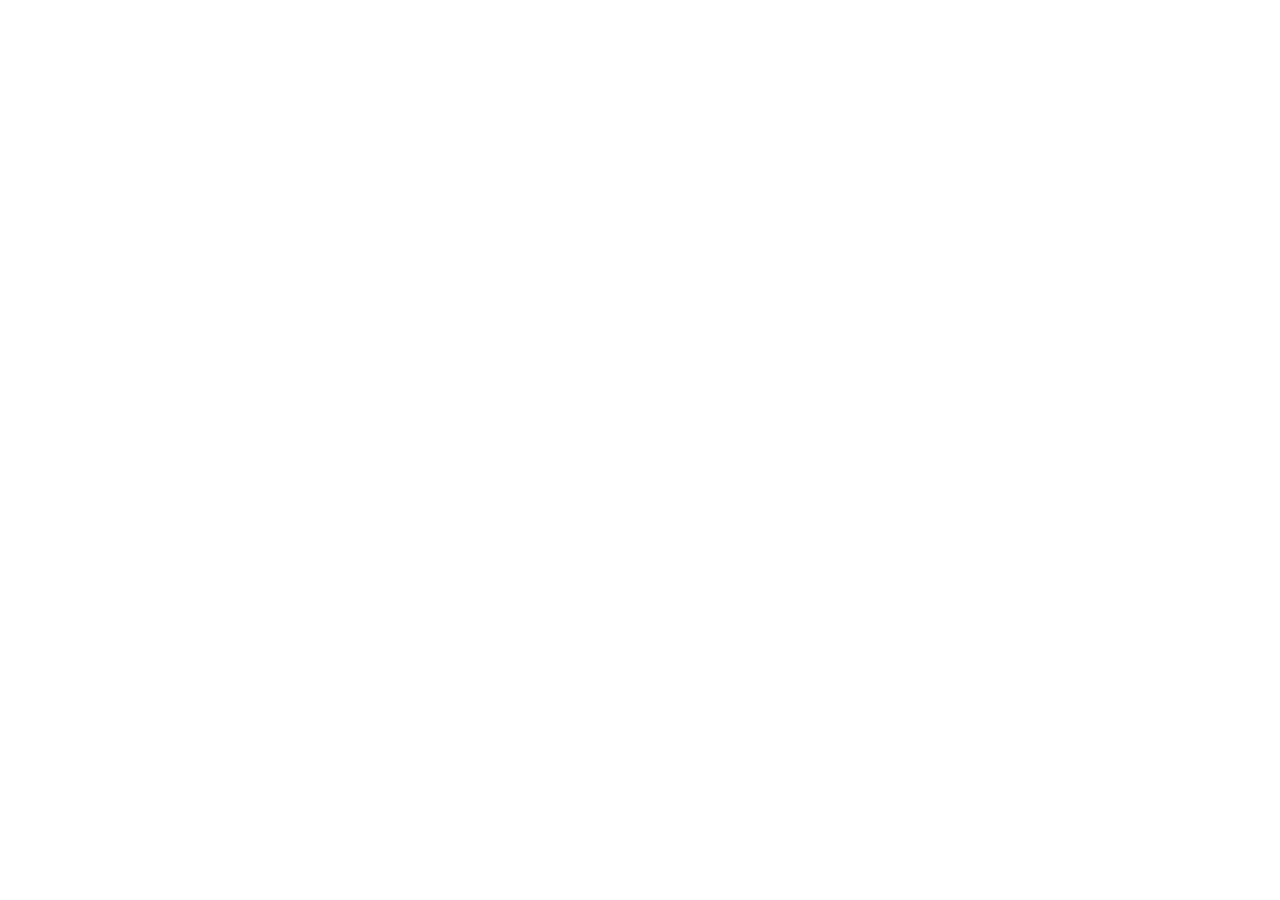
==== commit ce1e170a: "v2.0-0052e79781: outdated end word 'rule' migrates to tomato" ====
--- a/index.html
+++ b/index.html
@@ -8,7 +8,7 @@
 <meta name="apple-mobile-web-app-capable" content="yes">
 <meta name="color-scheme" content="light dark">
 <title>Voice</title>
-<link rel="stylesheet" href="app.css?v=ac6a0023e3">
+<link rel="stylesheet" href="app.css?v=0052e79781">
 </head>
 <body>
 <div id="app" hidden>
@@ -125,6 +125,6 @@
   <button class="wide accent" data-i18n="login.connect">Connect</button>
 </form></dialog>
 
-<script type="module" src="app.mjs?v=ac6a0023e3"></script>
+<script type="module" src="app.mjs?v=0052e79781"></script>
 </body>
 </html>
